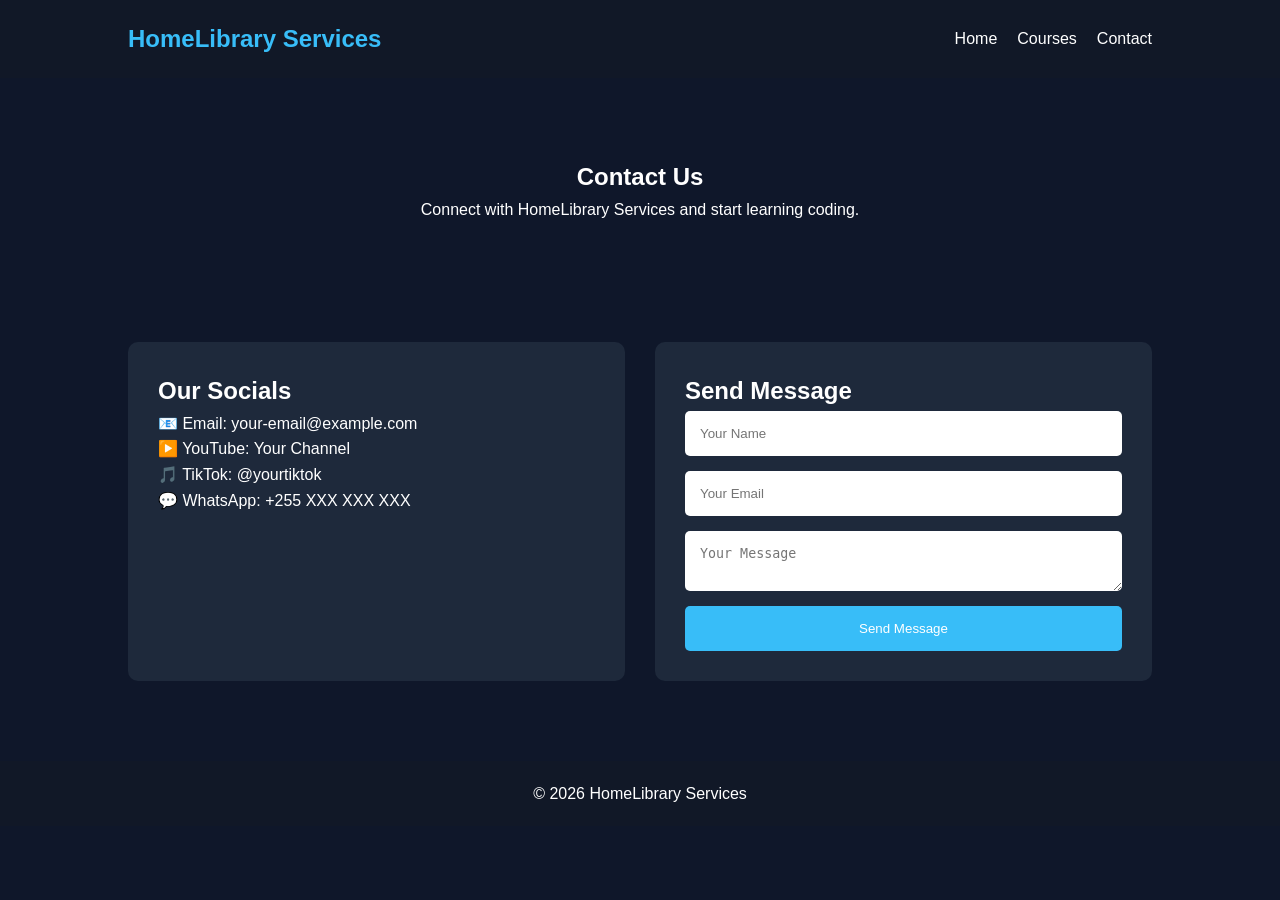
==== contact.html @ 7908fb67 "Homelibrary services web site files number 1." ====
<!DOCTYPE html>
<html lang="en">

<head>
    <meta charset="UTF-8">
    <meta name="viewport" content="width=device-width, initial-scale=1.0">
    <title>Contact | HomeLibrary Services</title>

    <link rel="stylesheet" href="style.css">
</head>

<body>

    <nav class="navbar">
        <div class="logo">HomeLibrary Services</div>

        <ul class="nav-links">
            <li><a href="index.html">Home</a></li>
            <li><a href="courses.html">Courses</a></li>
            <li><a href="contact.html">Contact</a></li>
        </ul>
    </nav>

    <section class="page-header">
        <h1>Contact Us</h1>

        <p>
            Connect with HomeLibrary Services and start learning coding.
        </p>
    </section>

    <section class="contact-section">

        <div class="contact-info">
            <h2>Our Socials</h2>

            <p>📧 Email: your-email@example.com</p>

            <p>▶️ YouTube: Your Channel</p>

            <p>🎵 TikTok: @yourtiktok</p>

            <p>💬 WhatsApp: +255 XXX XXX XXX</p>
        </div>

        <div class="contact-form">

            <h2>Send Message</h2>

            <form>

                <input type="text" placeholder="Your Name">

                <input type="email" placeholder="Your Email">

                <textarea placeholder="Your Message"></textarea>

                <button type="submit">
                    Send Message
                </button>

            </form>

        </div>

    </section>

    <footer>
        <p>© 2026 HomeLibrary Services</p>
    </footer>

</body>

</html>
---- style.css ----
* {
    margin: 0;
    padding: 0;
    box-sizing: border-box;
}

body {
    font-family: Arial, sans-serif;
    background: #0f172a;
    color: white;
    line-height: 1.6;
}

.navbar {
    display: flex;
    justify-content: space-between;
    align-items: center;
    padding: 20px 10%;
    background: #111827;
}

.logo {
    font-size: 24px;
    font-weight: bold;
    color: #38bdf8;
}

.nav-links {
    display: flex;
    list-style: none;
}

.nav-links li {
    margin-left: 20px;
}

.nav-links a {
    text-decoration: none;
    color: white;
    transition: 0.3s;
}

.nav-links a:hover {
    color: #38bdf8;
}

.hero {
    text-align: center;
    padding: 120px 20px;
    background: linear-gradient(rgba(0, 0, 0, 0.7),
            rgba(0, 0, 0, 0.7)),
        url('https://images.unsplash.com/photo-1515879218367-8466d910aaa4');
    background-size: cover;
    background-position: center;
}

.hero h1 {
    font-size: 60px;
    margin-bottom: 20px;
}

.hero p {
    font-size: 20px;
    margin-bottom: 30px;
}

.btn {
    display: inline-block;
    padding: 15px 30px;
    background: #38bdf8;
    color: white;
    text-decoration: none;
    border-radius: 5px;
}

.features {
    display: grid;
    grid-template-columns: repeat(auto-fit, minmax(250px, 1fr));
    gap: 20px;
    padding: 60px 10%;
}

.card {
    background: #1e293b;
    padding: 30px;
    border-radius: 10px;
}

.videos {
    padding: 60px 10%;
}

.videos h2 {
    text-align: center;
    margin-bottom: 30px;
}

.video-grid {
    display: grid;
    grid-template-columns: repeat(auto-fit, minmax(300px, 1fr));
    gap: 20px;
}

.video-grid iframe {
    width: 100%;
    height: 300px;
    border: none;
}

.page-header {
    text-align: center;
    padding: 80px 20px;
}

.course-container {
    display: grid;
    grid-template-columns: repeat(auto-fit, minmax(250px, 1fr));
    gap: 20px;
    padding: 40px 10%;
}

.course-card {
    background: #1e293b;
    padding: 30px;
    border-radius: 10px;
}

.course-card button {
    margin-top: 20px;
    padding: 10px 20px;
    border: none;
    background: #38bdf8;
    color: white;
    cursor: pointer;
    border-radius: 5px;
}

.contact-section {
    display: grid;
    grid-template-columns: repeat(auto-fit, minmax(300px, 1fr));
    gap: 30px;
    padding: 40px 10%;
}

.contact-info,
.contact-form {
    background: #1e293b;
    padding: 30px;
    border-radius: 10px;
}

.contact-form form {
    display: flex;
    flex-direction: column;
}

.contact-form input,
.contact-form textarea {
    margin-bottom: 15px;
    padding: 15px;
    border: none;
    border-radius: 5px;
}

.contact-form button {
    padding: 15px;
    border: none;
    background: #38bdf8;
    color: white;
    cursor: pointer;
    border-radius: 5px;
}

footer {
    text-align: center;
    padding: 20px;
    background: #111827;
    margin-top: 40px;
}

@media(max-width:768px) {

    .navbar {
        flex-direction: column;
    }

    .nav-links {
        margin-top: 15px;
    }

    .hero h1 {
        font-size: 40px;
    }
}
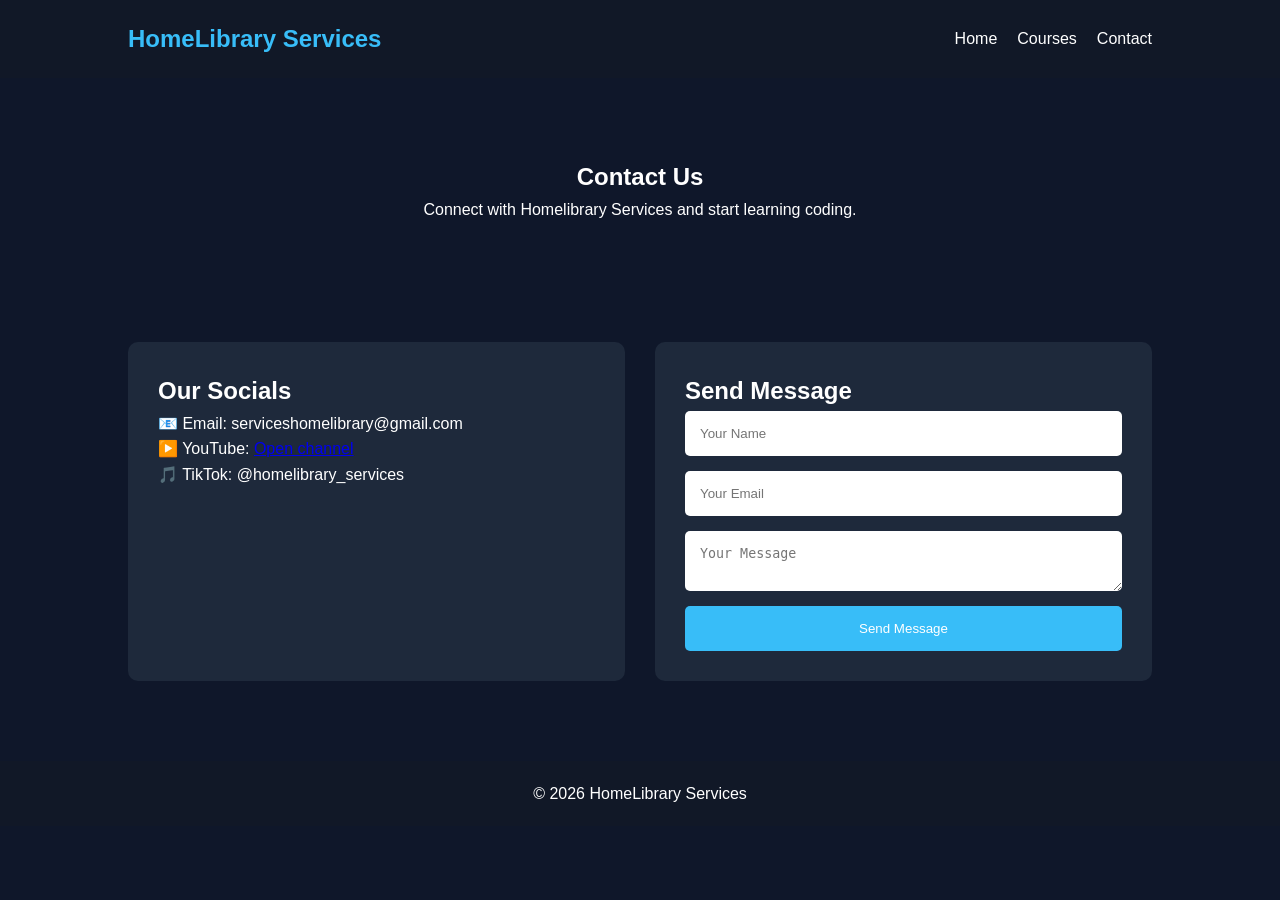
==== commit 06e605df: "Revise contact details and social media links Updated contact information and social media links." ====
--- a/contact.html
+++ b/contact.html
@@ -25,7 +25,7 @@
         <h1>Contact Us</h1>
 
         <p>
-            Connect with HomeLibrary Services and start learning coding.
+            Connect with Homelibrary Services and start learning coding.
         </p>
     </section>
 
@@ -34,13 +34,11 @@
         <div class="contact-info">
             <h2>Our Socials</h2>
 
-            <p>📧 Email: your-email@example.com</p>
+            <p>📧 Email: serviceshomelibrary@gmail.com</p>
 
-            <p>▶️ YouTube: Your Channel</p>
+            <p>▶️ YouTube: <a href="www.youtube.com/@Web-Dev-Wonders">Open channel</a></p>
 
-            <p>🎵 TikTok: @yourtiktok</p>
-
-            <p>💬 WhatsApp: +255 XXX XXX XXX</p>
+            <p>🎵 TikTok: @homelibrary_services</p>
         </div>
 
         <div class="contact-form">
@@ -71,4 +69,4 @@
 
 </body>
 
-</html>+</html>
